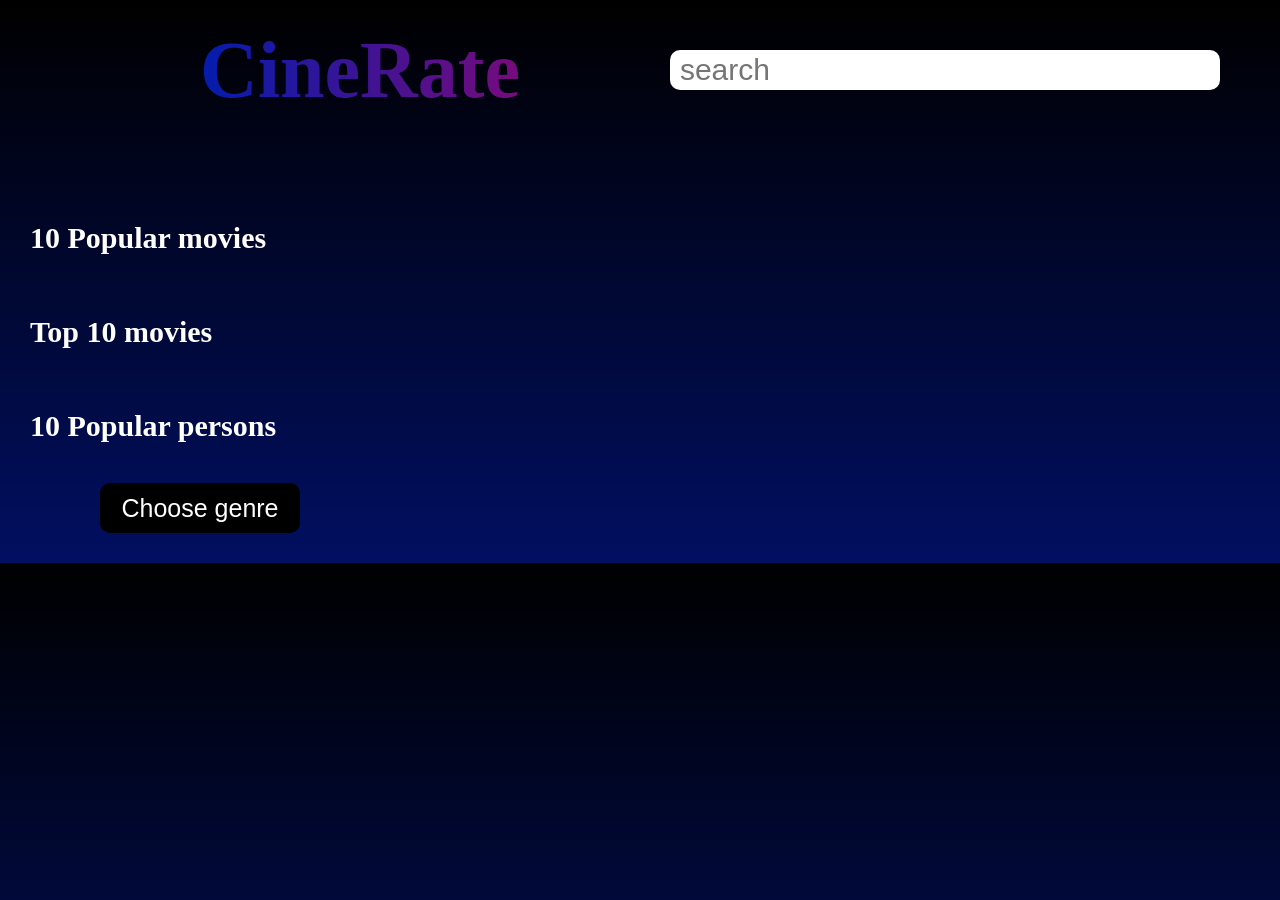
==== index.html @ 7dce0f04 "load person & search funktion" ====
<!DOCTYPE html>
<html lang="en">
<head>
     <meta charset="UTF-8">
     <meta name="viewport" content="width=device-width, initial-scale=1.0">
     <title>CineRate</title>
     <link rel="stylesheet" href="./style.css">
     <script src="./main.js" type="module" defer></script>
</head>
<body>
     <header>
          <h1>CineRate</h1>
          <search>
               <form>
                    <input id="searchBar" name="search" placeholder="search">
               </form>
          </search>
     </header>

     <div id="movie-view">
          <div class="popularContainer">
               <h2>10 Popular movies</h2>
          </div>

          <div class="topTenContainer">
               <h2>Top 10 movies</h2>
          </div>
     </div>

     <div id="person-view">
          <h2>10 Popular persons</h2>
          <div class="person-container">
               <!-- <div class="personCard">
                    <img src="./images/Dune.webp">
                    <p>Robert Pattinsson</p>
                    <p>Actor</p>
                    <p id="knownFor">Known for:</p>
                    <ul>
                         <li>Dune</li>
                         <li>Spiderman</li>
                    </ul>
                    <p>Show more</p>
               </div> -->
          </div>
     </div>

     <div id="search-view">
          <div class="dropdown">
               <button class="dropdown-btn">Choose genre</button>
               <div class="dropdown-content"></div>
          </div>
          <div class="search-content"></div>
     </div>

     <div class="no-show" id="detail-view"></div>
</body>
</html>
---- style.css ----
*{
    margin: 0;
    padding: 0;
    border: 0;

    box-sizing: border-box;

    --objectCard-background: rgb(26, 25, 25);
    --Webb-title-light-blue: rgb(3, 28, 173);
    --Webb-title-blue: rgb(1, 15, 97);
    --Webb-title-purple: rgb(119, 11, 125);
}

body {
     background-color: black;
     background: linear-gradient(to bottom, black, var(--Webb-title-blue));;
}

.no-show {
     display: none;
}

header {
     display: flex;
     justify-content: space-between;
}

header > h1 {
     color: white;
     margin: 25px 50px 75px 200px;     
     font-size: 80px;
     background: linear-gradient(to right, var(--Webb-title-light-blue), var(--Webb-title-purple));
     -webkit-background-clip: text;
     background-clip: text;
     color: transparent;
}

#searchBar {
     border-radius: 10px;
     margin: 50px 150px 75px 100px;     
     height: 40px;
     width: 550px;
     padding: 10px;
     font-size: 30px;
     border-color: blue;
     color: blue;
}

#movie-view h2, #person-view h2 {
     color: white;
     margin-bottom: 10px;
     font-size: 30px;
}

#person-view {
     display: flex;
     flex-direction: column;
     margin: 30px;
}

.popularContainer, .topTenContainer {
     display: flex;
     flex-direction: column;
     margin: 30px;
     margin-bottom: 50px;
}

.movie-card, .personCard {
     display: flex;
     flex-direction: column;
     background-color: rgb(26, 25, 25);
     margin-right: 25px;
}

.movie-card > img, .personCard > img {
     width: 200px;
}

.movie-card > div{
     display: flex;
}

.movie-card > div > p, .movie-card > p, .personCard p {
     color: white;
     margin: 5px;
     font-size: 20px;
}

.person-container {
     display: flex;
}

.personCard > p:first-of-type {
     font-weight: bolder;
}

#knownFor {
     margin-bottom: 0px;
}

ul {
     margin: 0px;
}

li {
     color: white;
     margin-top: 0px;
     margin: 5px;
     margin-left: 20px;
     font-size: 20px;
}

.movie-card > p:last-child, .personCard > p:last-child {
     color: grey;
     cursor: pointer;
}

.topTen {
     display: flex;
}

.popular {
     display: flex;
}

.dropdown {
     position: relative;
     display: inline-block;
     margin-left: 100px;
}

.dropdown-btn {
     background-color: black;
     height: 50px;
     width: 200px;
     cursor: pointer;
     font-size: 25px;
     border-radius: 10px;
     color: white;
}

.dropdown-btn:hover {
     background-color: var(--Webb-title-purple);
     color: black;
}

.dropdown-content {
     display: none;
     position: absolute;
     background-color: white;
     min-width: 200px;
     border: 1px solid black;
     z-index: 1;
}

.dropdown-content div {
     color: black;
     padding: 12px 16px;
     display: block;
     cursor: pointer;
}

.dropdown-content div:hover {
     background-color: blue;
}

.show {
     display: block;
}

.borderBtn {
     border-radius: 10px 10px 0px 0px;
}

.search-content {
     display: grid;
     grid-template-columns: repeat(5, 1fr);
     gap: 20px;
     margin-top: 30px;
     justify-content: center;
     align-items: center;
}

.search-nav {
     display: flex;
}
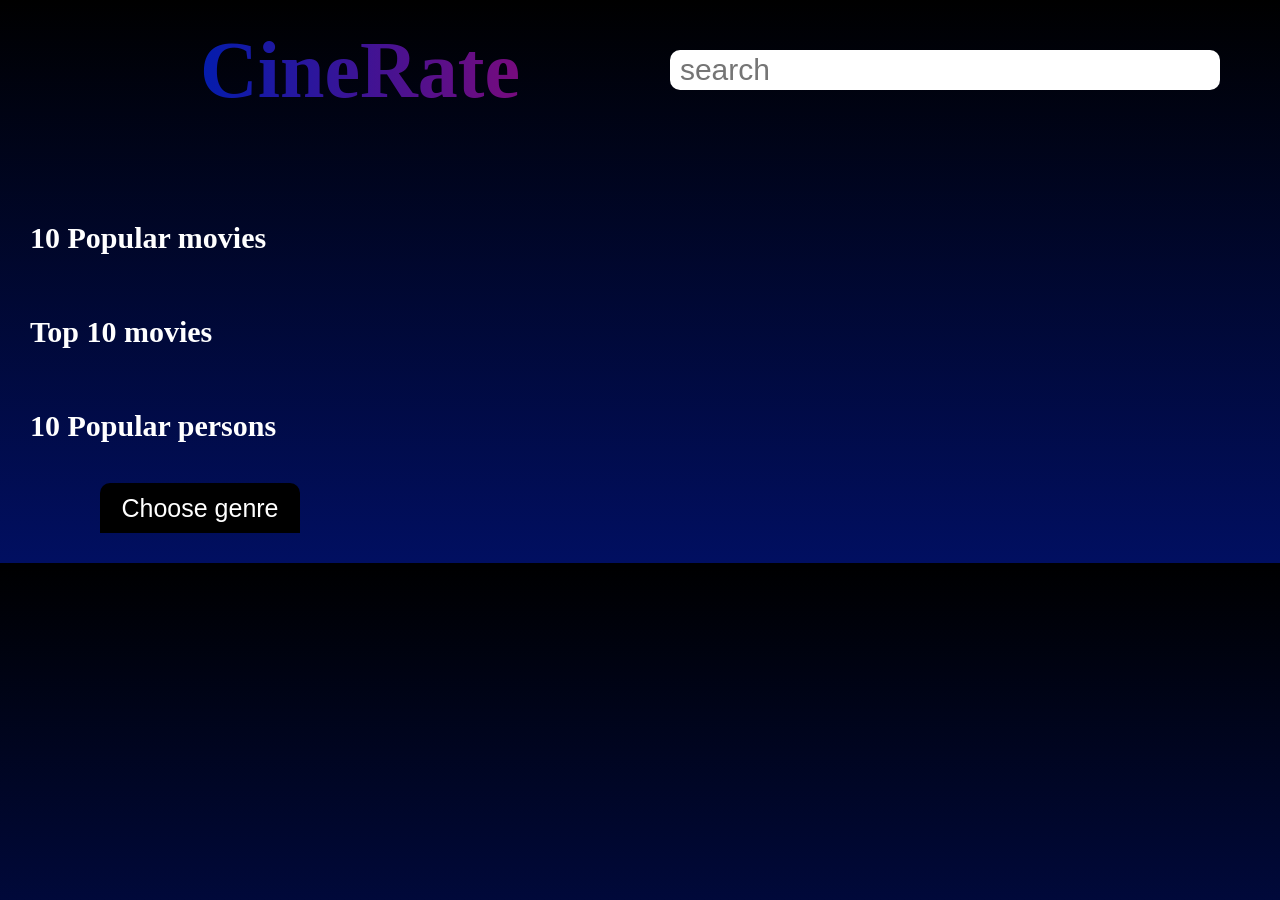
==== commit 7e2372ec: "organized files" ====
--- a/index.html
+++ b/index.html
@@ -30,24 +30,13 @@
      <div id="person-view">
           <h2>10 Popular persons</h2>
           <div class="person-container">
-               <!-- <div class="personCard">
-                    <img src="./images/Dune.webp">
-                    <p>Robert Pattinsson</p>
-                    <p>Actor</p>
-                    <p id="knownFor">Known for:</p>
-                    <ul>
-                         <li>Dune</li>
-                         <li>Spiderman</li>
-                    </ul>
-                    <p>Show more</p>
-               </div> -->
           </div>
      </div>
 
      <div id="search-view">
           <div class="dropdown">
                <button class="dropdown-btn">Choose genre</button>
-               <div class="dropdown-content"></div>
+               <div class="dropdown-content show"></div>
           </div>
           <div class="search-content"></div>
      </div>
--- a/style.css
+++ b/style.css
@@ -110,9 +110,16 @@
      font-size: 20px;
 }
 
-.movie-card > p:last-child, .personCard > p:last-child {
+.movie-card > a, .personCard > a {
      color: grey;
      cursor: pointer;
+     text-decoration: none;
+     font-size: 20px;
+     margin: 5px;
+}
+
+.movie-card > a:hover, .personCard > a:hover {
+     color: white;
 }
 
 .topTen {
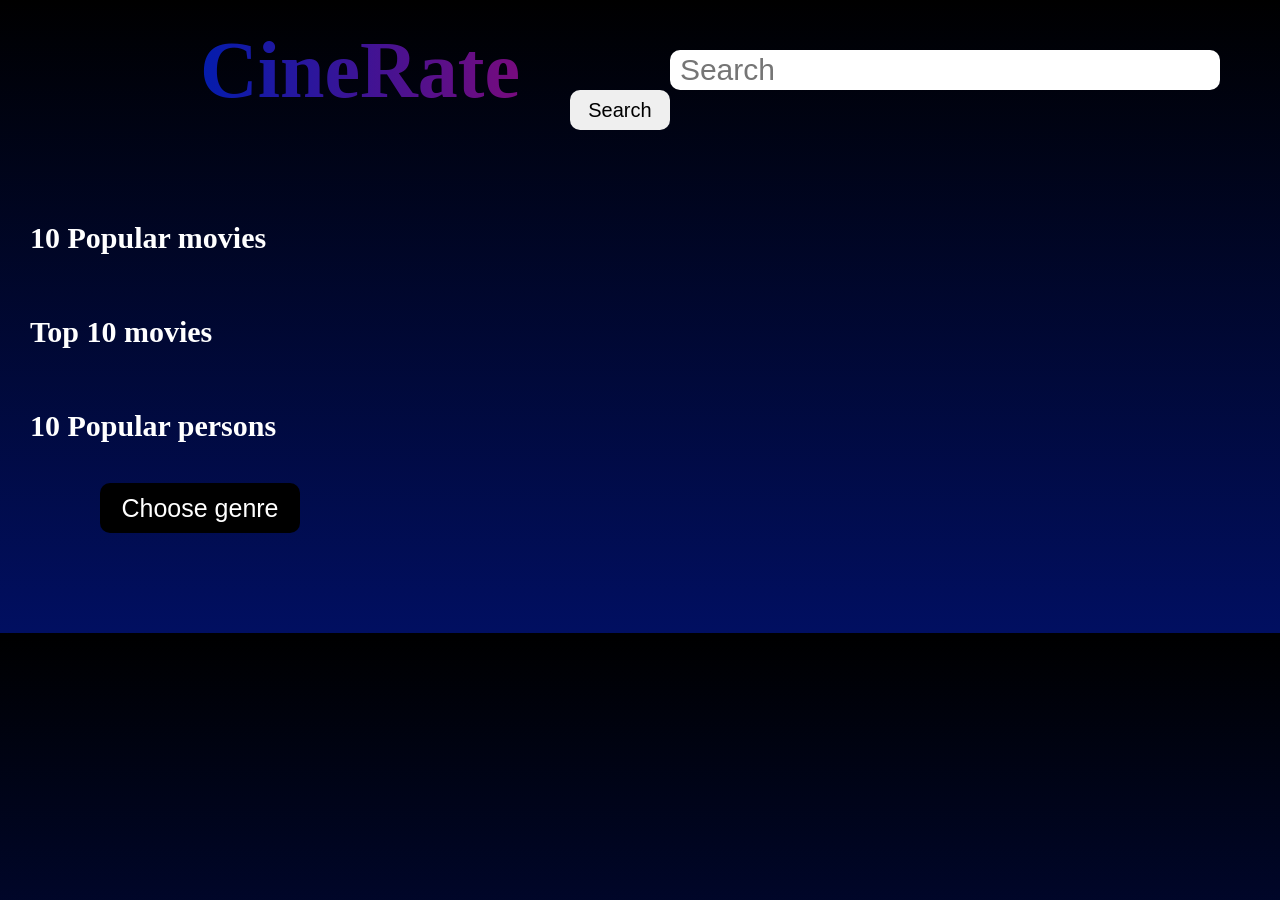
==== commit 1bbfa951: "fixed searchfunction & genrebutton" ====
--- a/index.html
+++ b/index.html
@@ -10,11 +10,10 @@
 <body>
      <header>
           <h1>CineRate</h1>
-          <search>
-               <form>
-                    <input id="searchBar" name="search" placeholder="search">
-               </form>
-          </search>
+          <form id="searchForm">
+               <input type="text" id="searchBar" placeholder="Search" />
+               <button type="submit">Search</button>
+          </form>
      </header>
 
      <div id="movie-view">
@@ -36,11 +35,10 @@
      <div id="search-view">
           <div class="dropdown">
                <button class="dropdown-btn">Choose genre</button>
-               <div class="dropdown-content show"></div>
+               <div class="dropdown-content"></div>
           </div>
           <div class="search-content"></div>
      </div>
 
-     <div class="no-show" id="detail-view"></div>
 </body>
 </html>
--- a/style.css
+++ b/style.css
@@ -13,7 +13,8 @@
 
 body {
      background-color: black;
-     background: linear-gradient(to bottom, black, var(--Webb-title-blue));;
+     background: linear-gradient(to bottom, black, var(--Webb-title-blue));
+     padding-bottom: 100px;
 }
 
 .no-show {
@@ -35,15 +36,27 @@
      color: transparent;
 }
 
+h2 {
+     color: white;
+}
+
 #searchBar {
      border-radius: 10px;
-     margin: 50px 150px 75px 100px;     
+     margin: 50px 10px 0px 100px;     
      height: 40px;
      width: 550px;
      padding: 10px;
      font-size: 30px;
      border-color: blue;
      color: blue;
+}
+
+#searchForm > button {
+     height: 40px;
+     width: 100px;
+     margin-right: 100px;
+     border-radius: 10px;
+     font-size: 20px;
 }
 
 #movie-view h2, #person-view h2 {
@@ -160,6 +173,10 @@
      z-index: 1;
 }
 
+.dropdown-content.show {
+     display: block;
+}
+
 .dropdown-content div {
      color: black;
      padding: 12px 16px;
@@ -180,14 +197,20 @@
 }
 
 .search-content {
-     display: grid;
-     grid-template-columns: repeat(5, 1fr);
-     gap: 20px;
-     margin-top: 30px;
-     justify-content: center;
-     align-items: center;
+     display: flex;
+     flex-direction: column;
 }
 
 .search-nav {
      display: flex;
+}
+
+.movieContainer {
+     display: flex;
+     margin: 50px;
+}
+
+.personContainer {
+     display: flex;
+     margin: 50px;
 }
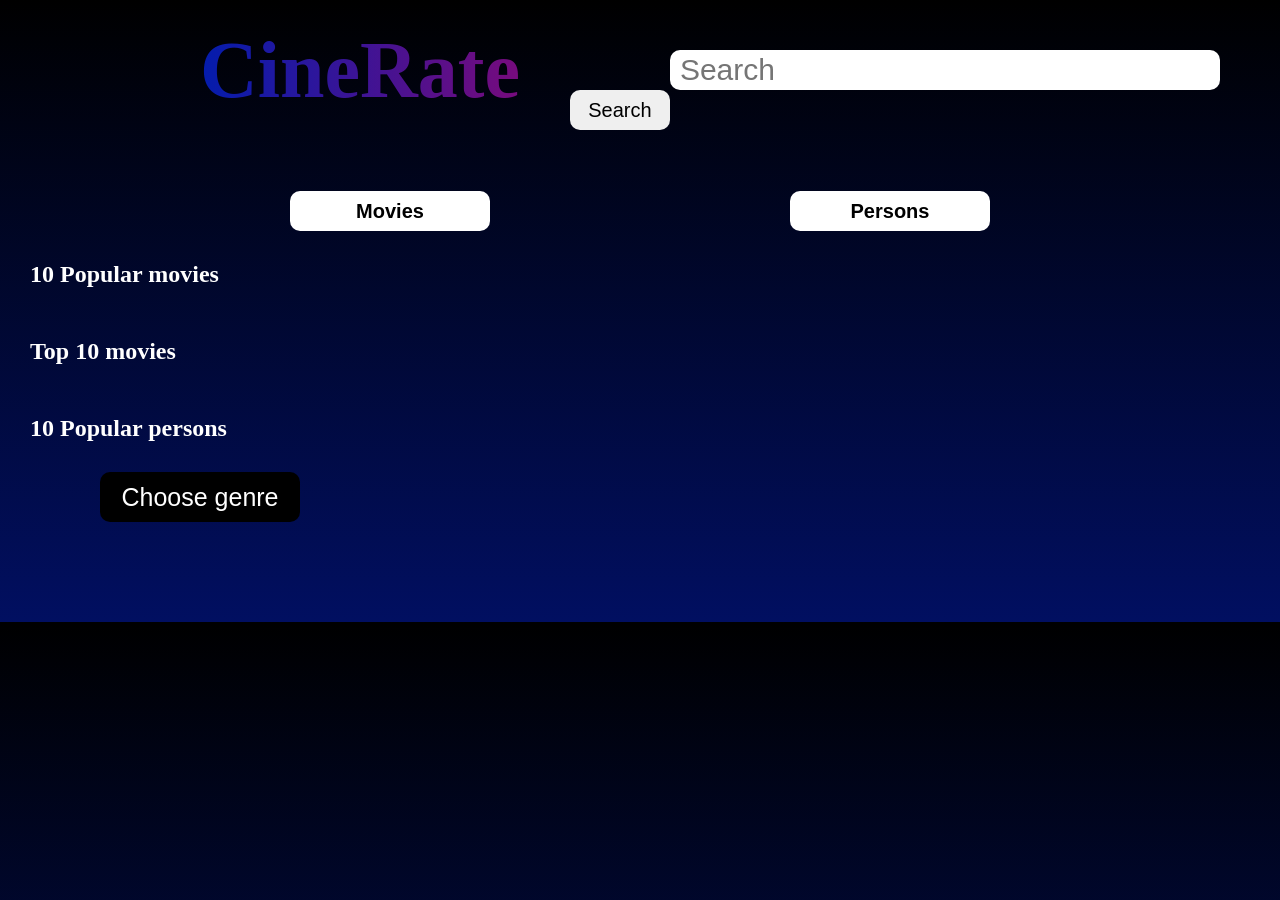
==== commit 720bdf6d: "moviebutton & personbutton" ====
--- a/index.html
+++ b/index.html
@@ -16,7 +16,12 @@
           </form>
      </header>
 
-     <div id="movie-view">
+     <div>
+          <button class="showMovies">Movies</button>
+          <button class="showPersons">Persons</button>
+     </div>
+
+     <div class="movie-view">
           <div class="popularContainer">
                <h2>10 Popular movies</h2>
           </div>
@@ -26,7 +31,7 @@
           </div>
      </div>
 
-     <div id="person-view">
+     <div class="person-view">
           <h2>10 Popular persons</h2>
           <div class="person-container">
           </div>
--- a/style.css
+++ b/style.css
@@ -18,7 +18,7 @@
 }
 
 .no-show {
-     display: none;
+     display: none !important;
 }
 
 header {
@@ -34,6 +34,28 @@
      -webkit-background-clip: text;
      background-clip: text;
      color: transparent;
+}
+
+body > div:nth-child(2) {
+     display: flex;
+     flex-direction: row;
+     justify-content: center;
+     gap: 300px;
+}
+
+.showMovies, .showPersons {
+     height: 40px;
+     width: 200px;
+     background-color: white;
+     font-size: 20px;
+     font-weight: bolder;
+     border-radius: 10px;
+}
+
+.showMovies:hover, .showPersons:hover {
+     background-color: var(--Webb-title-blue);
+     cursor: pointer;
+     color: white;
 }
 
 h2 {
@@ -65,7 +87,7 @@
      font-size: 30px;
 }
 
-#person-view {
+.person-view {
      display: flex;
      flex-direction: column;
      margin: 30px;
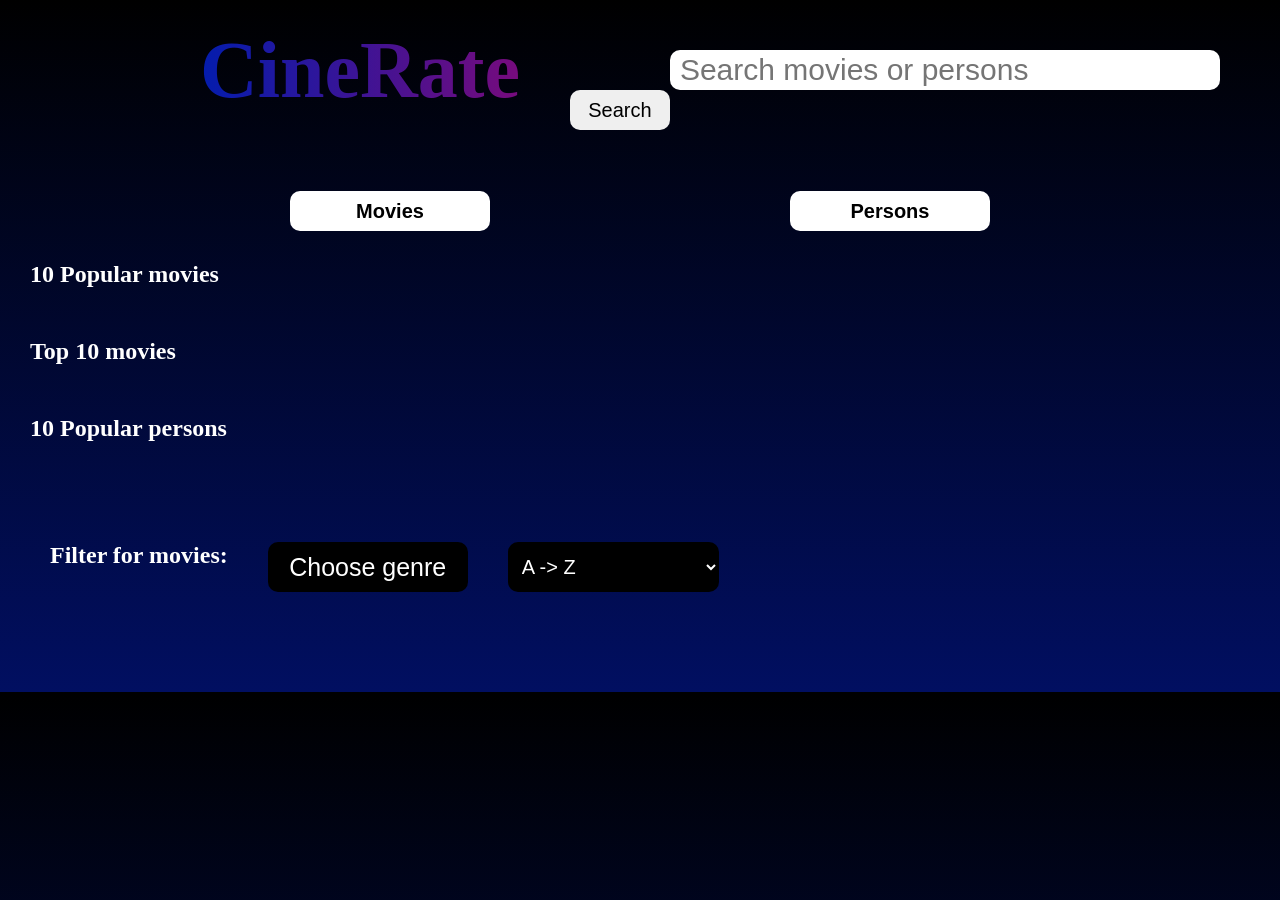
==== commit cce92bcd: "sort done" ====
--- a/index.html
+++ b/index.html
@@ -11,7 +11,7 @@
      <header>
           <h1>CineRate</h1>
           <form id="searchForm">
-               <input type="text" id="searchBar" placeholder="Search" />
+               <input type="text" id="searchBar" placeholder="Search movies or persons" />
                <button type="submit">Search</button>
           </form>
      </header>
@@ -38,9 +38,18 @@
      </div>
 
      <div id="search-view">
-          <div class="dropdown">
-               <button class="dropdown-btn">Choose genre</button>
-               <div class="dropdown-content"></div>
+          <div class="filter">
+               <h2>Filter for movies: </h2>
+               <div class="dropdown">
+                    <button class="dropdown-btn">Choose genre</button>
+                    <div class="dropdown-content"></div>
+               </div>
+               <select name="sort" id="sortMovies">
+                    <option value="alpha-asc">A -> Z</option>
+                    <option value="alpha-desc">Z -> A</option>
+                    <option value="score-asc">Score: Low -> High</option>
+                    <option value="score-desc">Score: High -> Low</option>
+               </select>
           </div>
           <div class="search-content"></div>
      </div>
--- a/style.css
+++ b/style.css
@@ -168,7 +168,6 @@
 .dropdown {
      position: relative;
      display: inline-block;
-     margin-left: 100px;
 }
 
 .dropdown-btn {
@@ -207,7 +206,7 @@
 }
 
 .dropdown-content div:hover {
-     background-color: blue;
+     background-color: gray;
 }
 
 .show {
@@ -218,6 +217,40 @@
      border-radius: 10px 10px 0px 0px;
 }
 
+form > button {
+     cursor: pointer;
+}
+
+form > button:hover {
+     background-color: var(--Webb-title-blue);
+     color: white;
+}
+
+#search-view {
+     display: flex;
+     flex-direction: column;
+     margin-top: 100px;
+}
+
+.filter > h2 {
+     margin-left: 50px;
+}
+
+.filter {
+     display: flex;
+     flex-direction: row;
+     gap: 40px;
+}
+
+select {
+     background-color: black;
+     color: white;
+     border-radius: 10px;
+     padding: 10px;
+     font-size: 20px;
+     font-weight: 300;
+}
+
 .search-content {
      display: flex;
      flex-direction: column;
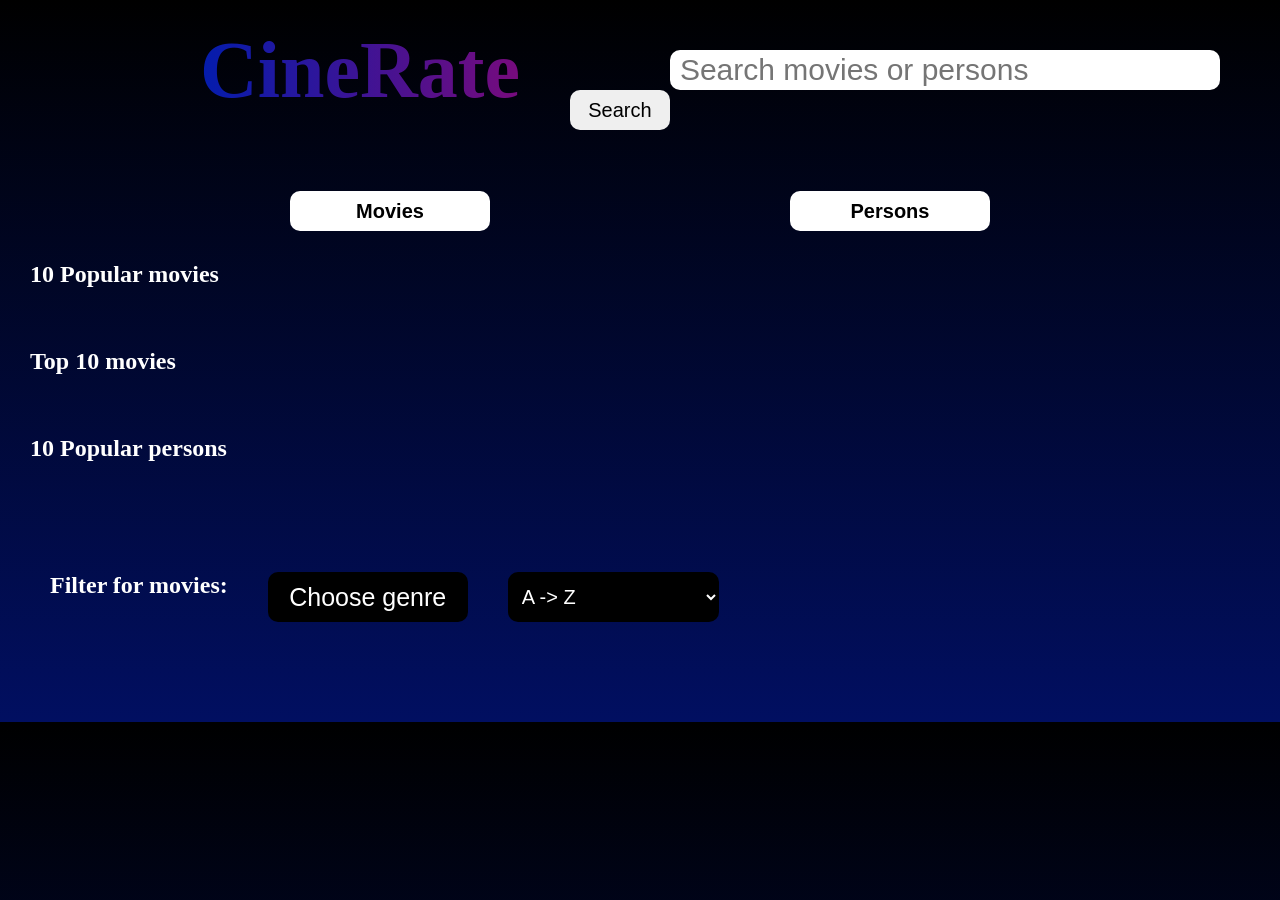
==== commit 957e6da0: "comments, knownfor, readme" ====
--- a/index.html
+++ b/index.html
@@ -8,6 +8,7 @@
      <script src="./main.js" type="module" defer></script>
 </head>
 <body>
+     <div class="error"></div>
      <header>
           <h1>CineRate</h1>
           <form id="searchForm">
@@ -16,7 +17,7 @@
           </form>
      </header>
 
-     <div>
+     <div class="viewBtn">
           <button class="showMovies">Movies</button>
           <button class="showPersons">Persons</button>
      </div>
--- a/style.css
+++ b/style.css
@@ -19,6 +19,11 @@
 
 .no-show {
      display: none !important;
+}
+
+.error {
+     background-color: red;
+     color: black;
 }
 
 header {
@@ -36,7 +41,7 @@
      color: transparent;
 }
 
-body > div:nth-child(2) {
+.viewBtn {
      display: flex;
      flex-direction: row;
      justify-content: center;
@@ -60,6 +65,7 @@
 
 h2 {
      color: white;
+     margin-bottom: 10px;
 }
 
 #searchBar {
@@ -131,6 +137,9 @@
 
 #knownFor {
      margin-bottom: 0px;
+     color: white;
+     margin: 5px;
+     font-size: 20px;
 }
 
 ul {
@@ -249,6 +258,7 @@
      padding: 10px;
      font-size: 20px;
      font-weight: 300;
+     cursor: pointer;
 }
 
 .search-content {
@@ -256,16 +266,17 @@
      flex-direction: column;
 }
 
+.search-content > h2 {
+     margin-left: 50px;
+
+}
+
 .search-nav {
      display: flex;
 }
 
-.movieContainer {
+.movieContainer, .personContainer {
      display: flex;
      margin: 50px;
-}
-
-.personContainer {
-     display: flex;
-     margin: 50px;
+     margin-top: 10px;
 }
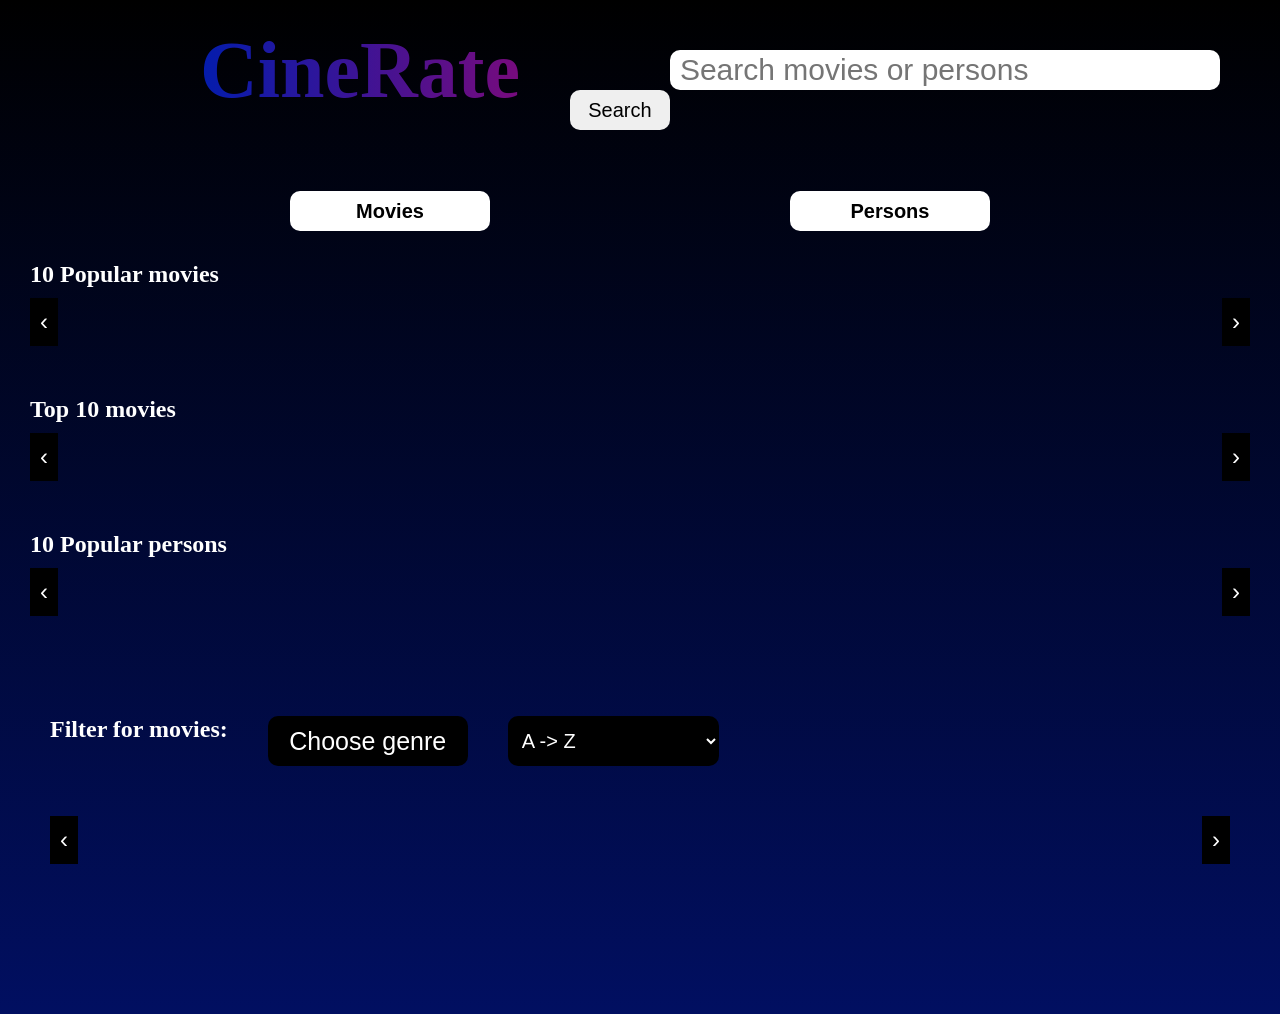
==== commit 71385431: "new" ====
--- a/index.html
+++ b/index.html
@@ -23,20 +23,49 @@
      </div>
 
      <div class="movie-view">
+
           <div class="popularContainer">
                <h2>10 Popular movies</h2>
+
+               <div class="slider popular-slider">
+                    <button class="slider-btn prev">‹</button>
+
+                    <div class="slider-viewport">
+                         <div class="slider-track"></div>
+                    </div>
+
+                    <button class="slider-btn next">›</button>
+               </div>
+          </div>
+          
+          <div class="topTenContainer">
+               <h2>Top 10 movies</h2>
+
+               <div class="slider top-slider">
+                    <button class="slider-btn prev">‹</button>
+
+                    <div class="slider-viewport">
+                         <div class="slider-track"></div>
+                    </div>
+
+                    <button class="slider-btn next">›</button>
+               </div>
           </div>
 
-          <div class="topTenContainer">
-               <h2>Top 10 movies</h2>
-          </div>
      </div>
 
      <div class="person-view">
           <h2>10 Popular persons</h2>
-          <div class="person-container">
-          </div>
-     </div>
+          <div class="slider popularPerson-slider">
+                    <button class="slider-btn prev">‹</button>
+
+                    <div class="slider-viewport">
+                         <div class="slider-track"></div>
+                    </div>
+
+                    <button class="slider-btn next">›</button>
+               </div>
+   </div>
 
      <div id="search-view">
           <div class="filter">
@@ -52,7 +81,18 @@
                     <option value="score-desc">Score: High -> Low</option>
                </select>
           </div>
-          <div class="search-content"></div>
+          <div class="slider genre-slider">
+                    <button class="slider-btn prev">‹</button>
+
+                    <div class="slider-viewport">
+                         <div class="slider-track"></div>
+                    </div>
+
+                    <button class="slider-btn next">›</button>
+               </div>
+          <div class="search-content">
+               
+          </div>
      </div>
 
 </body>
--- a/style.css
+++ b/style.css
@@ -142,6 +142,10 @@
      font-size: 20px;
 }
 
+#date {
+     font-size: 16px;
+}
+
 ul {
      margin: 0px;
 }
@@ -279,4 +283,38 @@
      display: flex;
      margin: 50px;
      margin-top: 10px;
+}
+
+
+
+
+.slider {
+    display: flex;
+    align-items: center;
+    gap: 10px;
+    max-width: 100%;
+}
+
+.slider-viewport {
+    overflow: hidden;
+    width: 100%;
+}
+
+.slider-track {
+    display: flex;
+    transition: transform 0.4s ease;
+    gap: 20px;
+}
+
+.slider-btn {
+    background: black;
+    color: white;
+    border: none;
+    padding: 10px;
+    cursor: pointer;
+    font-size: 24px;
+}
+
+.genre-slider {
+     margin: 50px;
 }
